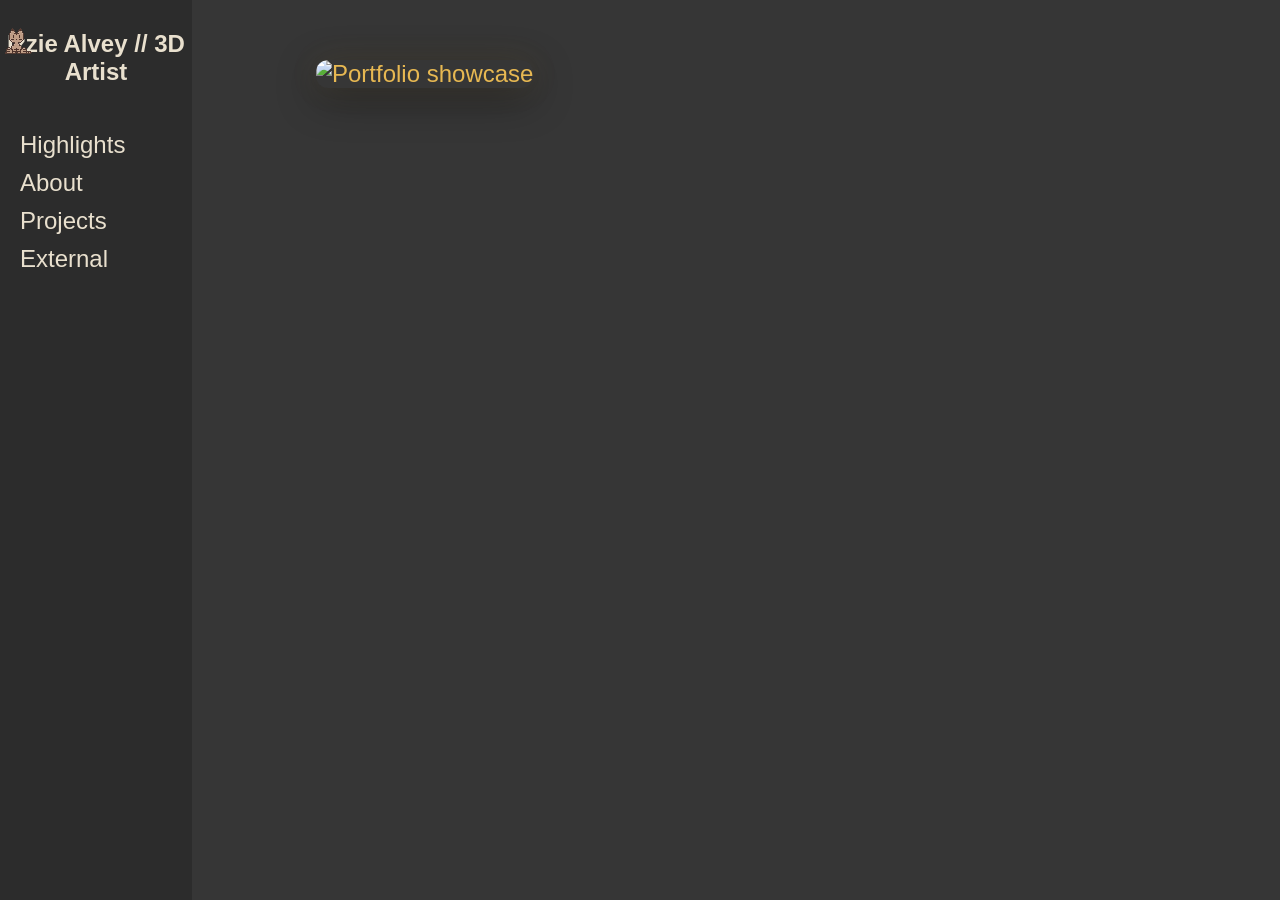
==== index.html @ 44217af9 "first commit" ====
<!DOCTYPE html>
<html lang="en">
<head>
    <meta charset="UTF-8">
    <meta name="viewport" content="width=device-width, initial-scale=1.0">
    <link rel="stylesheet" href="styles.css">
    <title>Izzie Alvey - 3D Artist Portfolio</title>
</head>
<body>
    
    <!-- SIDEBAR NAVIGATION -->
    <nav class="sidebar">
        <div class="logo">
            <h4>Izzie Alvey // 3D Artist</h4>
        </div>
        <ul class="nav-links">
            <li><a href="#home">Highlights</a></li>
            <li><a href="about.html">About</a></li>
            <!-- Dropdown Menu -->
            <li class="dropdown">
                <a href="#" id="projects-btn">Projects</a>
                <ul class="submenu" id="projects-submenu">
                    <li><a href="project1.html">2026 // The Dog Show</a></li>
                    <li><a href="project2.html">2026 // Fleischpyramide</a></li>
                    <li><a href="project3.html">2026 // Almost touching</a></li>
                    <li><a href="project4.html">Pre 2026 // Cinners</a></li>
                </ul>
            </li>
            <li class="dropdown contact-dropdown">
                <a href="#" id="contact-btn">External</a>
                <ul class="submenu contact-submenu" id="contact-submenu">
                    <li><a href="mailto:example@email.com"><img src="Images/sketchfab112c.png" alt="Sketchfab"></a></li>
                    <li><a href="#"><img src="Images/discord112a.png" alt="Discord"></a></li>
                    <li><a href="#"><img src="Images/artstation112b.png" alt="ArtStation"></a></li>
                    <li><a href="#"><img src="Images/bluesky112c.png" alt="Bluesky"></a></li>
                </ul>
            </li>
        </ul>
    </nav>

    <!-- MAIN CONTENT -->
    <main class="content">
        <!-- section 1 // hero -->
        <section id="home" class="hero">
            
            <img src="Images/dedrat.gif" alt="Portfolio showcase">
        </section>

        <script src="Images/oneko.js" data-cat="Images/oneko.gif" data-after=".sidebar .logo"></script>

    </main>

    <!-- Submenu Toggle Script -->
    <script>
        const projectsBtn = document.getElementById('projects-btn');
        const projectsSubmenu = document.getElementById('projects-submenu');
        const contactBtn = document.getElementById('contact-btn');
        const contactSubmenu = document.getElementById('contact-submenu');

        // Restore saved dropdown states on page load
        function restoreDropdownStates() {
            if (projectsSubmenu && localStorage.getItem('projectsOpen') === 'true') {
                projectsSubmenu.classList.add('no-transition', 'open');
                setTimeout(() => projectsSubmenu.classList.remove('no-transition'), 0);
            }
            if (contactSubmenu && localStorage.getItem('contactOpen') === 'true') {
                contactSubmenu.classList.add('no-transition', 'open');
                setTimeout(() => contactSubmenu.classList.remove('no-transition'), 0);
            }
        }

        // Save and toggle dropdown states
        if (projectsBtn && projectsSubmenu) {
            projectsBtn.addEventListener('click', function(e) {
                e.preventDefault();
                projectsSubmenu.classList.toggle('open');
                localStorage.setItem('projectsOpen', projectsSubmenu.classList.contains('open'));
            });
        }

        if (contactBtn && contactSubmenu) {
            contactBtn.addEventListener('click', function(e) {
                e.preventDefault();
                contactSubmenu.classList.toggle('open');
                localStorage.setItem('contactOpen', contactSubmenu.classList.contains('open'));
            });
        }

        // Restore states when page loads
        restoreDropdownStates();
    </script>
</body>
</html>
---- styles.css ----
:root {
    --text-color: #e7b852;
    --background-color: #363636;
    --accent-color: #555555;
    --link-color: #e9e0ce;
}
* { 
    margin: 0;
    padding: 0;
    box-sizing: border-box;
}

html {
    scroll-behavior: smooth;
}

body {
    font-family: 'Sins 7', sans-serif;
    color: var(--text-color);
    background-color: var(--background-color);
    display: flex;
    font-size: 24px;
}

a {
    color: var(--link-color);
    text-decoration: none;
}

/* --- Sidebar Styling --- */
.sidebar {
    position: fixed; /* Locks the sidebar to the left */
    top: 0;
    left: 0;
    width: 15vw; /* Sidebar takes up 20% of the viewport width */
    height: 100vh; /* Full height of the viewport */
    background-color: #2c2c2c;
    color: var(--link-color);
    padding-top: 30px;
}

.sidebar .logo {
    text-align: center;
    margin-bottom: 40px;
}

.sidebar .nav-links {
    list-style: none;
    padding: 0;
}

.sidebar .nav-links a {
    display: block;
    padding: 5px 20px;
    color: var(--link-color);
    text-decoration: none;
    transition: background 0.3s; /* Smooth hover effect */
}

.sidebar .nav-links a:hover {
    background-color: var(--accent-color);
}

/* --- Smooth Submenu Styling --- */
.submenu {
    list-style: none;
    background-color: var(--background-color);
    max-height: 0; /* Keeps menu closed initially */
    overflow: hidden; /* Prevents text from bleeding out while closed */
    opacity: 0;
    pointer-events: none;
    transition: max-height 0.3s ease-out; /* Smooth transition for opening/closing */
}

.submenu.no-transition {
    transition: none !important;
}

.submenu.open {
    max-height: 250px; /* Expands menu on click (must be taller than the content) */
    opacity: 1;
    pointer-events: auto;
}

.submenu a {
    display: block;
    padding: 10px 20px;
    font-size: 1em;
    /* color: ; */
    text-decoration: none;
}

.submenu a:hover {
    background-color: var(--accent-color);
}

.contact-dropdown {
    position: relative;
}

.contact-submenu {
    position: absolute;
    left: 0;
    top: 100%;
    display: flex;
    flex-direction: row;
    align-items: flex-start;
    gap: 5px;
    padding: 10px 14px;
    width: 100%;
    min-width: 200px;
    background-color: var(--background-color);
}

.contact-submenu li {
    margin: 0;
    width: 100%;
}

.contact-submenu a {
    display: inline-flex;
    align-items: center;
    justify-content: center;
    background-color: transparent;
    border: none;
    padding: 0;
}

.contact-submenu a:hover {
    background-color: var(--accent-color);
}

.contact-submenu img {
    width: 20px;
    height: 20px;
    display: block;
    object-fit: contain;
}

/* --- Main Content Area --- */
.content {
    margin-left: 20vw; /* Pushes content right to make room for sidebar */
    width: calc(100% - 20vw);
    padding: 60px;
}

section {
    margin-bottom: 40px;
    min-height: auto; /* Less forced spacing between sections */
}

.sketchfab-embed-wrapper {
    width: 100%;
    display: block;
}

.sketchfab-embed-wrapper iframe {
    width: 100%;
    height: 600px;
    border-radius: 8px;
}

/* --- Hero Section --- */
.hero {
    display: block;
    width: 100%;
}

.hero img {
    max-width: 300px;
    width: 100%;
    height: auto;
    border-radius: 12px;
    box-shadow: 0 10px 40px rgba(0, 0, 0, 0.4), 0 0 30px rgba(231, 184, 82, 0.1);
    transition: transform 0.3s ease, box-shadow 0.3s ease;
    object-fit: cover;
}

.hero img:hover {
    transform: scale(1.03);
    box-shadow: 0 15px 50px rgba(0, 0, 0, 0.5), 0 0 40px rgba(231, 184, 82, 0.2);
}
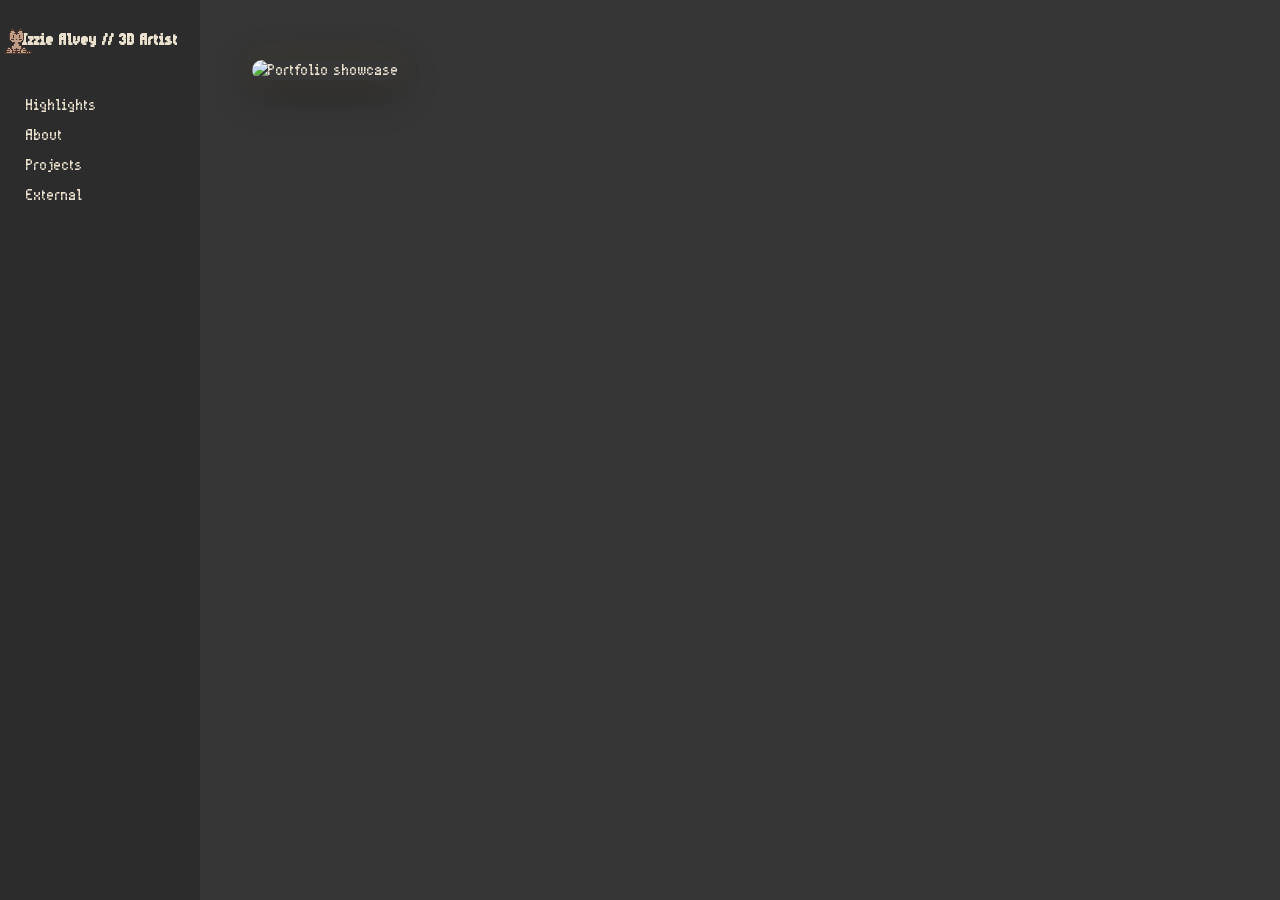
==== commit 92ccb89a: "big update Co-authored-by: Copilot <copilot@github.com>" ====
--- a/index.html
+++ b/index.html
@@ -41,10 +41,11 @@
     <!-- MAIN CONTENT -->
     <main class="content">
         <!-- section 1 // hero -->
-        <section id="home" class="hero">
-            
-            <img src="Images/dedrat.gif" alt="Portfolio showcase">
-        </section>
+       <section id="home" class="hero">
+    <a href="https://skfb.ly/pIVsu" target="_blank" rel="noopener noreferrer">
+        <img src="Images/dedrat.gif" alt="Portfolio showcase">
+    </a>
+</section>
 
         <script src="Images/oneko.js" data-cat="Images/oneko.gif" data-after=".sidebar .logo"></script>
 
--- a/styles.css
+++ b/styles.css
@@ -4,10 +4,20 @@
     --accent-color: #555555;
     --link-color: #e9e0ce;
 }
+
+@font-face {
+    font-family: 'Sins 7';
+    src: url('Images/Sins 7.ttf') format('truetype');
+}
+
 * { 
     margin: 0;
     padding: 0;
     box-sizing: border-box;
+    p {
+    margin-bottom: 1em;
+    line-height: 1.6;
+}
 }
 
 html {
@@ -33,6 +43,7 @@
     top: 0;
     left: 0;
     width: 15vw; /* Sidebar takes up 20% of the viewport width */
+    min-width: 200px;
     height: 100vh; /* Full height of the viewport */
     background-color: #2c2c2c;
     color: var(--link-color);
@@ -51,10 +62,15 @@
 
 .sidebar .nav-links a {
     display: block;
-    padding: 5px 20px;
     color: var(--link-color);
     text-decoration: none;
     transition: background 0.3s; /* Smooth hover effect */
+    padding: 5px clamp(20px, 2vw, 30px); /* Responsive padding */
+    font size: 5px clamp (6px, 1vw, 20px); /* Responsive font size */
+    white-space: nowrap; /* Prevents text from wrapping */
+    overflow: hidden; /* Hides any overflow text */
+    text-overflow: ellipsis; /* Adds "..." for overflow text */
+
 }
 
 .sidebar .nav-links a:hover {
@@ -105,42 +121,45 @@
     display: flex;
     flex-direction: row;
     align-items: flex-start;
-    gap: 5px;
-    padding: 10px 14px;
-    width: 100%;
-    min-width: 200px;
-    background-color: var(--background-color);
+    gap: 1px;
+    padding: 10px 15px;
+    width: 100%;   /* ← shrinks to its content instead of stretching */
 }
 
 .contact-submenu li {
     margin: 0;
-    width: 100%;
-}
-
-.contact-submenu a {
-    display: inline-flex;
-    align-items: center;
-    justify-content: center;
+    width: fit-content;          /* ← remove width: 100%, let items size naturally */
+}
+
+.contact-dropdown .contact-submenu a {
+    display: flex;           /* ← flex instead of inline-flex, more reliable here */
+    align-items: center;
+    justify-content: center;
+    width: 27px;
+    height: 27px;
+    padding: 15px 18px;
+    border-radius: 20px;
     background-color: transparent;
     border: none;
-    padding: 0;
-}
-
-.contact-submenu a:hover {
-    background-color: var(--accent-color);
-}
-
-.contact-submenu img {
-    width: 20px;
-    height: 20px;
+    flex-shrink: 0;
+}
+
+.contact-dropdown .contact-submenu a:hover {
+    background-color: var(--accent-color);
+}
+
+.contact-dropdown .contact-submenu img {
+    width: 25px;
+    height: 25px;
     display: block;
     object-fit: contain;
+    flex-shrink: 0;
 }
 
 /* --- Main Content Area --- */
 .content {
-    margin-left: 20vw; /* Pushes content right to make room for sidebar */
-    width: calc(100% - 20vw);
+    margin-left: 15vw; /* Pushes content right to make room for sidebar */
+    width: calc(100% - 15vw);
     padding: 60px;
 }
 
@@ -162,7 +181,10 @@
 
 /* --- Hero Section --- */
 .hero {
-    display: block;
+    display: flex;
+    flex-wrap: wrap;
+    gap: 1.5rem;
+    justify-content: left; 
     width: 100%;
 }
 
@@ -177,6 +199,101 @@
 }
 
 .hero img:hover {
-    transform: scale(1.03);
+    transform: scale(1.13);
     box-shadow: 0 15px 50px rgba(0, 0, 0, 0.5), 0 0 40px rgba(231, 184, 82, 0.2);
+}
+
+.video-background {
+    position: relative;
+    width: 100%;           /* ← fits the content column, not the whole viewport */
+    aspect-ratio: 16 / 9;  /* ← maintains correct proportions automatically */
+    overflow: hidden;
+    border-radius: 8px;    /* ← optional, matches your iframe style elsewhere */
+}
+
+.video-background iframe {
+    position: absolute;
+    top: 0;
+    left: 0;
+    width: 100%;
+    height: 100%;
+    border: none;
+}
+
+/* --- Gallery thumbnail cursor --- */
+.gallery .gallery-img {
+    cursor: pointer;
+}
+
+/* --- Lightbox Overlay --- */
+.lightbox {
+    display: none;
+    position: fixed;
+    inset: 0;
+    z-index: 9999;
+    background-color: rgba(0, 0, 0, 0.92);
+    align-items: center;
+    justify-content: center;
+    gap: 20px;
+}
+
+.lightbox.open {
+    display: flex;
+}
+
+.lightbox-img {
+    max-width: 85vw;
+    max-height: 90vh;
+    width: auto;
+    height: auto;
+    border-radius: 8px;
+    object-fit: contain;
+    box-shadow: 0 20px 60px rgba(0, 0, 0, 0.6), 0 0 40px rgba(231, 184, 82, 0.15);
+    user-select: none;
+}
+
+.lightbox-arrow {
+    background: transparent;
+    border: 2px solid var(--text-color);
+    color: var(--text-color);
+    font-size: 1.5rem;
+    width: 52px;
+    height: 52px;
+    border-radius: 50%;
+    cursor: pointer;
+    display: flex;
+    align-items: center;
+    justify-content: center;
+    flex-shrink: 0;
+    transition: background 0.2s, transform 0.2s;
+    font-family: sans-serif; /* arrows render better without pixel font */
+}
+
+.lightbox-arrow:hover {
+    background-color: var(--accent-color);
+    transform: scale(1.1);
+}
+
+.lightbox-close {
+    position: absolute;
+    top: 20px;
+    right: 28px;
+    background: transparent;
+    border: 2px solid var(--text-color);
+    color: var(--text-color);
+    font-size: 1.2rem;
+    width: 42px;
+    height: 42px;
+    border-radius: 50%;
+    cursor: pointer;
+    display: flex;
+    align-items: center;
+    justify-content: center;
+    transition: background 0.2s, transform 0.2s;
+    font-family: sans-serif;
+}
+
+.lightbox-close:hover {
+    background-color: var(--accent-color);
+    transform: scale(1.1);
 }
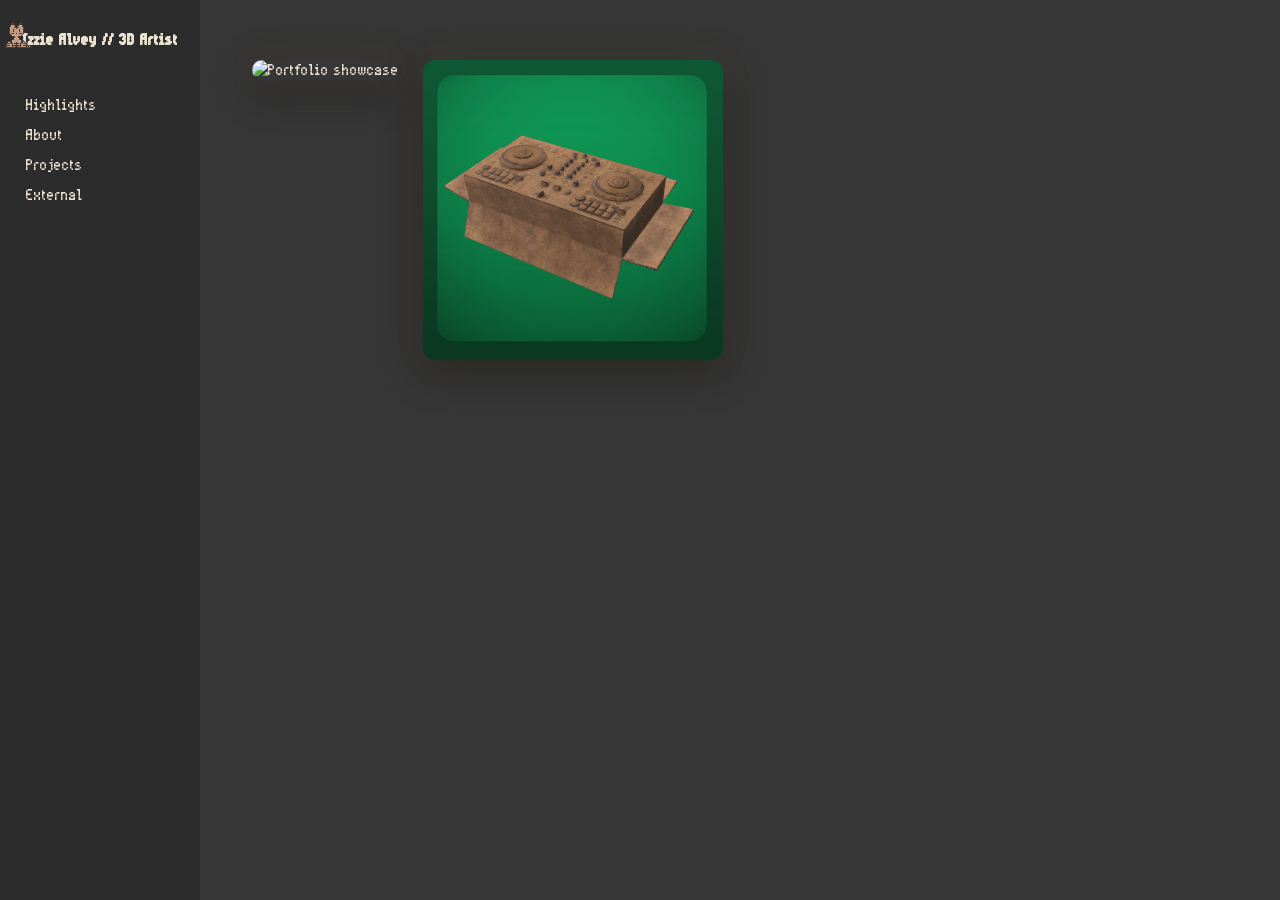
==== commit 626bbcd9: "Update 280526" ====
--- a/index.html
+++ b/index.html
@@ -20,7 +20,7 @@
             <li class="dropdown">
                 <a href="#" id="projects-btn">Projects</a>
                 <ul class="submenu" id="projects-submenu">
-                    <li><a href="project1.html">2026 // The Dog Show</a></li>
+                    <li><a href="project1.html">2026 // The Dog House</a></li>
                     <li><a href="project2.html">2026 // Fleischpyramide</a></li>
                     <li><a href="project3.html">2026 // Almost touching</a></li>
                     <li><a href="project4.html">Pre 2026 // Cinners</a></li>
@@ -29,7 +29,7 @@
             <li class="dropdown contact-dropdown">
                 <a href="#" id="contact-btn">External</a>
                 <ul class="submenu contact-submenu" id="contact-submenu">
-                    <li><a href="mailto:example@email.com"><img src="Images/sketchfab112c.png" alt="Sketchfab"></a></li>
+                    <li><a href="https://sketchfab.com/izziealvey"><img src="Images/sketchfab112c.png" alt="Sketchfab"></a></li>
                     <li><a href="#"><img src="Images/discord112a.png" alt="Discord"></a></li>
                     <li><a href="#"><img src="Images/artstation112b.png" alt="ArtStation"></a></li>
                     <li><a href="#"><img src="Images/bluesky112c.png" alt="Bluesky"></a></li>
@@ -44,6 +44,8 @@
        <section id="home" class="hero">
     <a href="https://skfb.ly/pIVsu" target="_blank" rel="noopener noreferrer">
         <img src="Images/dedrat.gif" alt="Portfolio showcase">
+    </a> <a href="https://skfb.ly/pIVsu" target="_blank" rel="noopener noreferrer">
+        <img src="Images/dj deck thumbnail.png" alt="Portfolio showcase">
     </a>
 </section>
 
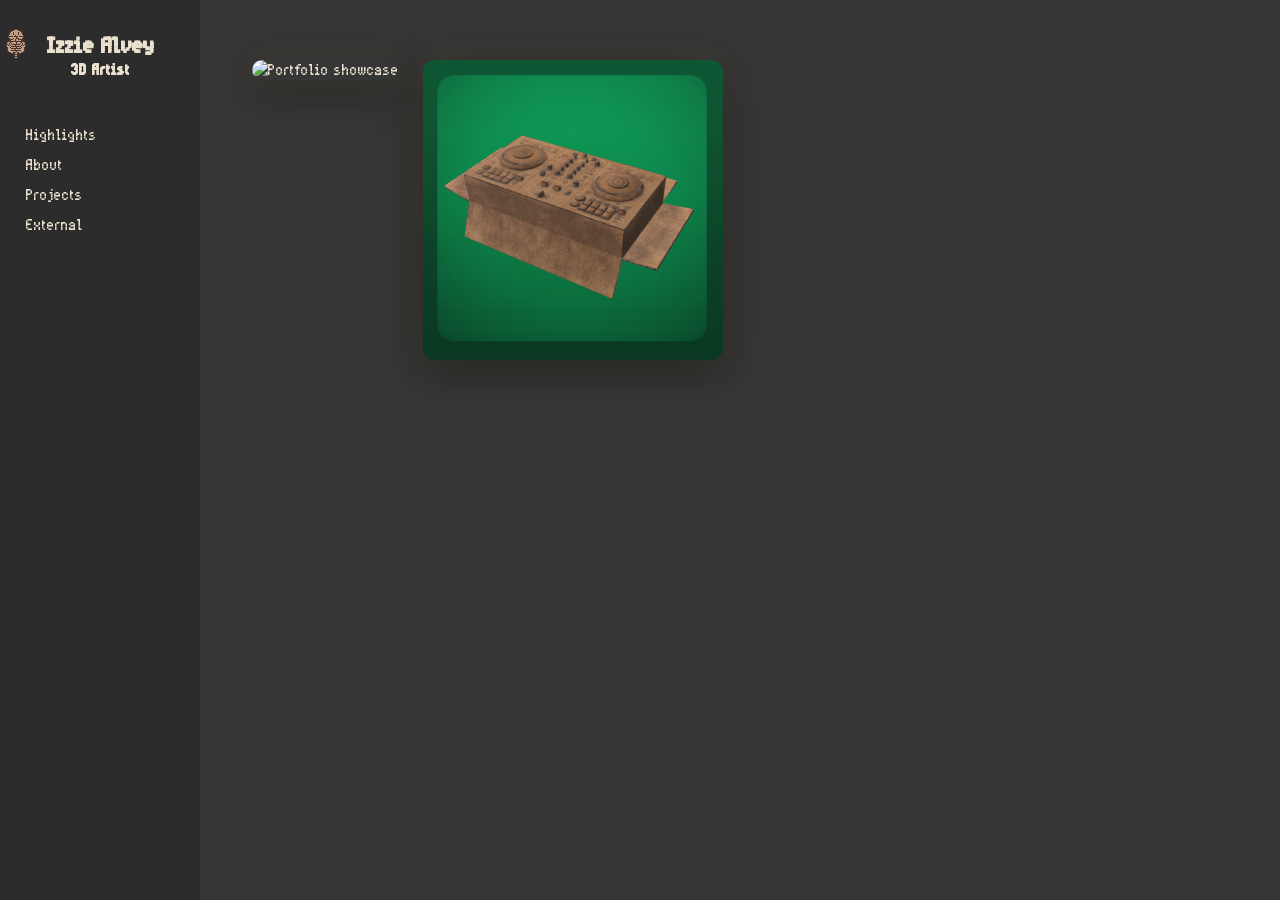
==== commit 9cddc421: "Genera updates Co-authored-by: Copilot <copilot@github.com>" ====
--- a/index.html
+++ b/index.html
@@ -11,7 +11,8 @@
     <!-- SIDEBAR NAVIGATION -->
     <nav class="sidebar">
         <div class="logo">
-            <h4>Izzie Alvey // 3D Artist</h4>
+            <h1><strong>Izzie Alvey</strong></h1>
+            <h4>3D Artist</h4>
         </div>
         <ul class="nav-links">
             <li><a href="#home">Highlights</a></li>
--- a/styles.css
+++ b/styles.css
@@ -30,6 +30,7 @@
     background-color: var(--background-color);
     display: flex;
     font-size: 24px;
+    /* padding-right: 10%; */
 }
 
 a {
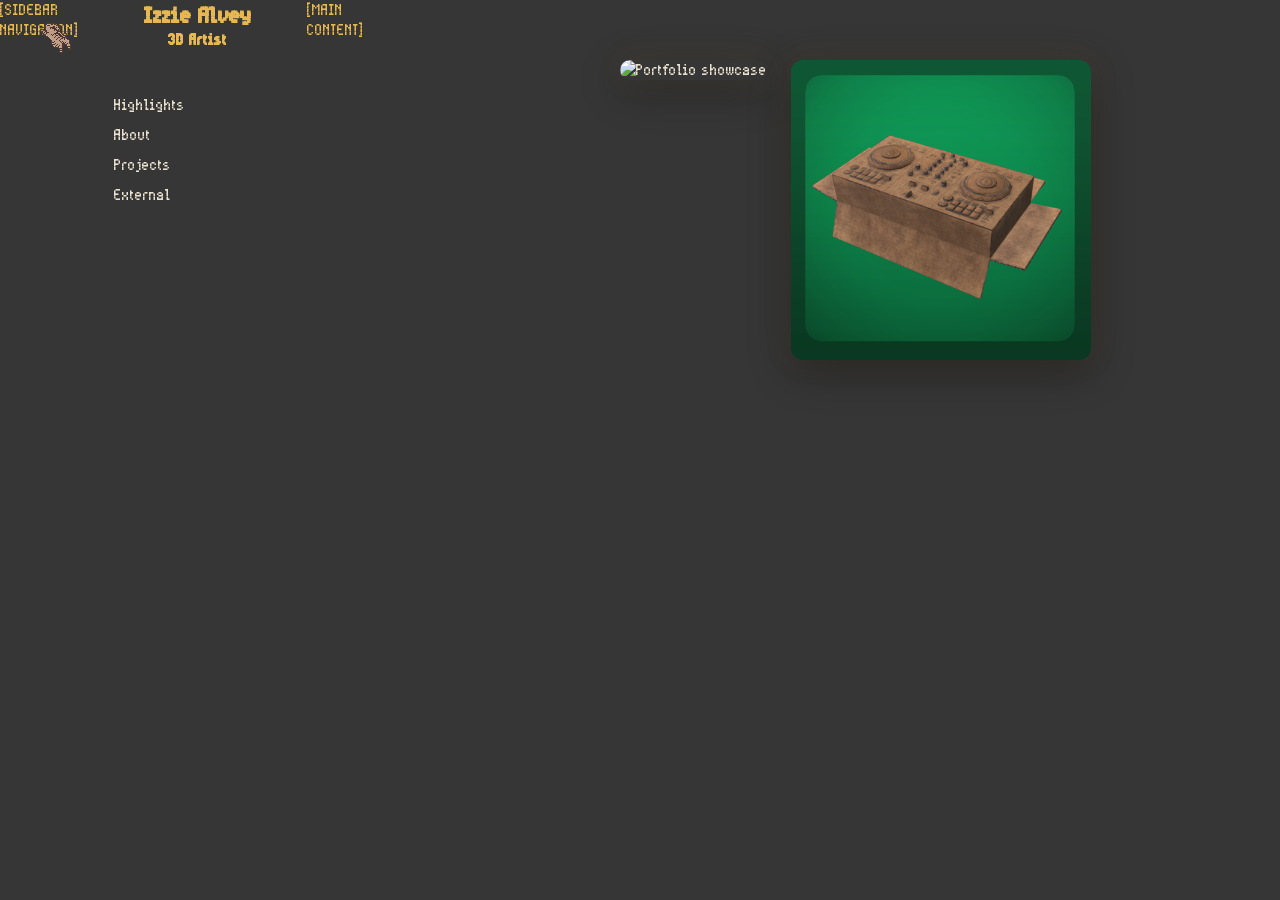
==== commit eadcc5a7: "Clean ups" ====
--- a/index.html
+++ b/index.html
@@ -8,7 +8,7 @@
 </head>
 <body>
     
-    <!-- SIDEBAR NAVIGATION -->
+    [SIDEBAR NAVIGATION]
     <nav class="sidebar">
         <div class="logo">
             <h1><strong>Izzie Alvey</strong></h1>
@@ -39,7 +39,7 @@
         </ul>
     </nav>
 
-    <!-- MAIN CONTENT -->
+[MAIN CONTENT]
     <main class="content">
         <!-- section 1 // hero -->
        <section id="home" class="hero">
--- a/styles.css
+++ b/styles.css
@@ -14,9 +14,16 @@
     margin: 0;
     padding: 0;
     box-sizing: border-box;
-    p {
+}
+p {
     margin-bottom: 1em;
-    line-height: 1.6;
+    line-height: 1;
+}
+h1 {
+    color: var(--text-color);
+}
+h2 {
+    color: var(--link-color);
 }
 }
 
@@ -30,7 +37,7 @@
     background-color: var(--background-color);
     display: flex;
     font-size: 24px;
-    /* padding-right: 10%; */
+  
 }
 
 a {
@@ -38,14 +45,14 @@
     text-decoration: none;
 }
 
-/* --- Sidebar Styling --- */
+[SIDEBAR]
 .sidebar {
-    position: fixed; /* Locks the sidebar to the left */
+    position: fixed; 
     top: 0;
     left: 0;
-    width: 15vw; /* Sidebar takes up 20% of the viewport width */
+    width: 15vw; 
     min-width: 200px;
-    height: 100vh; /* Full height of the viewport */
+    height: 100vh; 
     background-color: #2c2c2c;
     color: var(--link-color);
     padding-top: 30px;
@@ -65,12 +72,12 @@
     display: block;
     color: var(--link-color);
     text-decoration: none;
-    transition: background 0.3s; /* Smooth hover effect */
-    padding: 5px clamp(20px, 2vw, 30px); /* Responsive padding */
-    font size: 5px clamp (6px, 1vw, 20px); /* Responsive font size */
-    white-space: nowrap; /* Prevents text from wrapping */
-    overflow: hidden; /* Hides any overflow text */
-    text-overflow: ellipsis; /* Adds "..." for overflow text */
+    transition: background 0.3s;
+    padding: 5px clamp(20px, 2vw, 30px);
+    font size: 5px clamp (6px, 1vw, 20px); 
+    white-space: nowrap; 
+    overflow: hidden;
+    text-overflow: ellipsis;
 
 }
 
@@ -78,15 +85,15 @@
     background-color: var(--accent-color);
 }
 
-/* --- Smooth Submenu Styling --- */
+
 .submenu {
     list-style: none;
     background-color: var(--background-color);
-    max-height: 0; /* Keeps menu closed initially */
-    overflow: hidden; /* Prevents text from bleeding out while closed */
+    max-height: 0; 
+    overflow: hidden; 
     opacity: 0;
     pointer-events: none;
-    transition: max-height 0.3s ease-out; /* Smooth transition for opening/closing */
+    transition: max-height 0.3s ease-out; 
 }
 
 .submenu.no-transition {
@@ -94,7 +101,7 @@
 }
 
 .submenu.open {
-    max-height: 250px; /* Expands menu on click (must be taller than the content) */
+    max-height: 250px; 
     opacity: 1;
     pointer-events: auto;
 }
@@ -124,16 +131,16 @@
     align-items: flex-start;
     gap: 1px;
     padding: 10px 15px;
-    width: 100%;   /* ← shrinks to its content instead of stretching */
+    width: 100%;   
 }
 
 .contact-submenu li {
     margin: 0;
-    width: fit-content;          /* ← remove width: 100%, let items size naturally */
+    width: fit-content;          
 }
 
 .contact-dropdown .contact-submenu a {
-    display: flex;           /* ← flex instead of inline-flex, more reliable here */
+    display: flex;          
     align-items: center;
     justify-content: center;
     width: 27px;
@@ -157,16 +164,16 @@
     flex-shrink: 0;
 }
 
-/* --- Main Content Area --- */
+
 .content {
-    margin-left: 15vw; /* Pushes content right to make room for sidebar */
+    margin-left: 15vw; 
     width: calc(100% - 15vw);
     padding: 60px;
 }
 
 section {
     margin-bottom: 40px;
-    min-height: auto; /* Less forced spacing between sections */
+    min-height: auto;
 }
 
 .sketchfab-embed-wrapper {
@@ -180,7 +187,7 @@
     border-radius: 8px;
 }
 
-/* --- Hero Section --- */
+
 .hero {
     display: flex;
     flex-wrap: wrap;
@@ -206,10 +213,10 @@
 
 .video-background {
     position: relative;
-    width: 100%;           /* ← fits the content column, not the whole viewport */
-    aspect-ratio: 16 / 9;  /* ← maintains correct proportions automatically */
+    width: 100%;         
+    aspect-ratio: 16 / 9;  
     overflow: hidden;
-    border-radius: 8px;    /* ← optional, matches your iframe style elsewhere */
+    border-radius: 8px;   
 }
 
 .video-background iframe {
@@ -221,12 +228,12 @@
     border: none;
 }
 
-/* --- Gallery thumbnail cursor --- */
+
 .gallery .gallery-img {
     cursor: pointer;
 }
 
-/* --- Lightbox Overlay --- */
+
 .lightbox {
     display: none;
     position: fixed;
@@ -267,7 +274,7 @@
     justify-content: center;
     flex-shrink: 0;
     transition: background 0.2s, transform 0.2s;
-    font-family: sans-serif; /* arrows render better without pixel font */
+    font-family: sans-serif; 
 }
 
 .lightbox-arrow:hover {
@@ -297,4 +304,172 @@
 .lightbox-close:hover {
     background-color: var(--accent-color);
     transform: scale(1.1);
+}
+
+
+
+.about-page {
+    min-height: 100vh;
+    padding: 2.5rem 2rem 4rem;
+}
+
+.as-header {
+    display: flex;
+    align-items: flex-start;
+    gap: 1.5rem;
+    margin-bottom: 2rem;
+    padding-bottom: 2rem;
+    border-bottom: 1px solid var(--as-border);
+}
+
+.as-avatar-wrap img {
+    width: 100%;
+    height: 100%;
+    object-fit: cover;
+}
+
+.as-avatar-placeholder {
+    width: 84px;
+    height: 84px;
+    border-radius: 50%;
+    display: flex;
+    align-items: center;
+    justify-content: center;
+    border: 2px solid var(--as-border);
+    flex-shrink: 0;
+}
+
+.as-header-info {
+    flex: 1;
+}
+
+.as-location {
+    display: flex;
+    align-items: center;
+    gap: 0.3rem;
+}
+
+.as-location svg {
+    opacity: 0.6;
+}
+
+.as-bio {
+    margin-bottom: 2rem;
+    max-width: 72ch;
+}
+
+.as-bio p {
+    margin: 0 0 0.85rem;
+}
+
+.as-bio p:last-child {
+    margin: 0;
+}
+
+.as-section {
+    margin-bottom: 2rem;
+}
+
+.as-tags {
+    display: flex;
+    flex-wrap: wrap;
+    gap: 0.45rem;
+}
+
+.as-tag {
+    background: var(--as-tag-bg);
+    border: 1px solid var(--as-border);
+    border-radius: 3px;
+    padding: 0.3rem 0.7rem;
+    cursor: default;
+    transition: background 150ms ease, border-color 150ms ease, color 150ms ease;
+}
+
+.as-tag:hover {
+    background: var(--as-tag-hover);
+    border-color: rgba(19,175,240,0.3);
+    color: var(--as-accent);
+}
+
+.as-tag.primary {
+    color: var(--as-accent);
+    border-color: var(--background-color);
+    background: var(--background-color);
+}
+
+
+.as-card {
+    background: var(--accent-color);
+    border: 1px solid var(--as-border);
+    border-radius: 6px;
+    padding: 1.2rem 1.4rem;
+}
+
+
+.as-card .as-label {
+    margin-bottom: 0.75rem;
+}
+
+.as-card--full {
+    grid-column: 1 / -1;
+}
+
+.as-cols {
+    display: grid;
+    grid-template-columns: 1fr 1fr;
+    gap: 1rem;
+    margin-bottom: 2rem;
+}
+
+@media (max-width: 600px) {
+    .as-cols { grid-template-columns: 1fr; }
+}
+
+
+.as-divider {
+    border: none;
+    border-top: 1px solid var(--as-border);
+    margin: 2rem 0;
+}
+
+
+.as-casual-grid {
+    display: grid;
+    grid-template-columns: 1fr 1fr;
+    gap: 1rem;
+}
+
+@media (max-width: 600px) {
+    .as-casual-grid { grid-template-columns: 1fr; }
+}
+
+
+.as-photos {
+    display: grid;
+    grid-template-columns: repeat(3, 1fr);
+    gap: 0.5rem;
+    margin-top: 2rem;
+}
+
+.as-photos img {
+    width: 100%;
+    aspect-ratio: 1 / 1;
+    object-fit: cover;
+    border-radius: 3px;
+    border: 1px solid var(--as-border);
+    display: block;
+}
+
+@media (max-width: 500px) {
+    .as-photos { grid-template-columns: 1fr 1fr; }
+    .as-photos img:last-child { display: none; }
+}
+
+.project-body {
+    max-width: 72ch;
+    margin-bottom: 2rem;
+}
+
+.project-link {
+    margin-top: 1.5rem;
 }
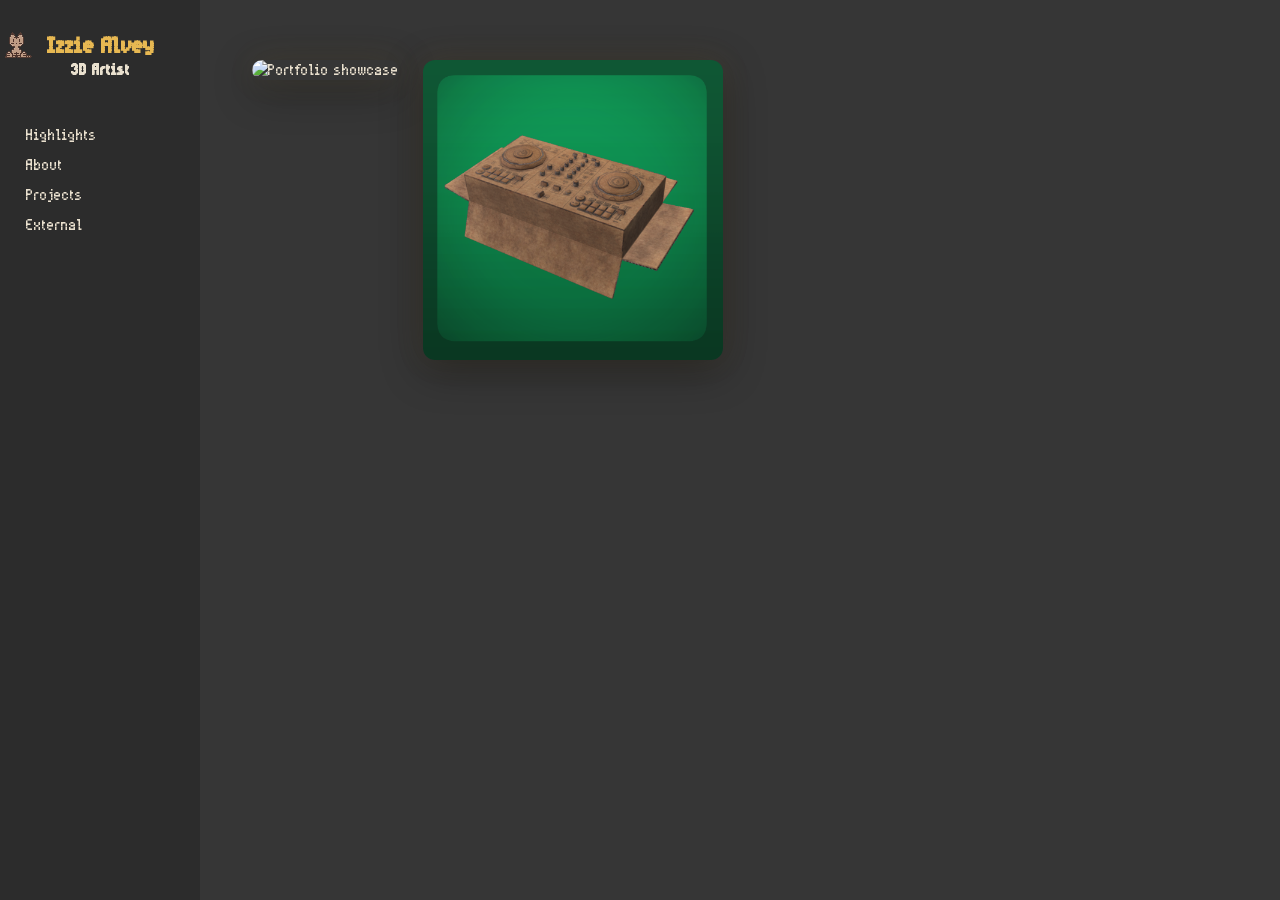
==== commit 8371cb2c: "oh no" ====
--- a/index.html
+++ b/index.html
@@ -8,7 +8,7 @@
 </head>
 <body>
     
-    [SIDEBAR NAVIGATION]
+
     <nav class="sidebar">
         <div class="logo">
             <h1><strong>Izzie Alvey</strong></h1>
@@ -39,7 +39,7 @@
         </ul>
     </nav>
 
-[MAIN CONTENT]
+
     <main class="content">
         <!-- section 1 // hero -->
        <section id="home" class="hero">
--- a/styles.css
+++ b/styles.css
@@ -45,7 +45,7 @@
     text-decoration: none;
 }
 
-[SIDEBAR]
+
 .sidebar {
     position: fixed; 
     top: 0;
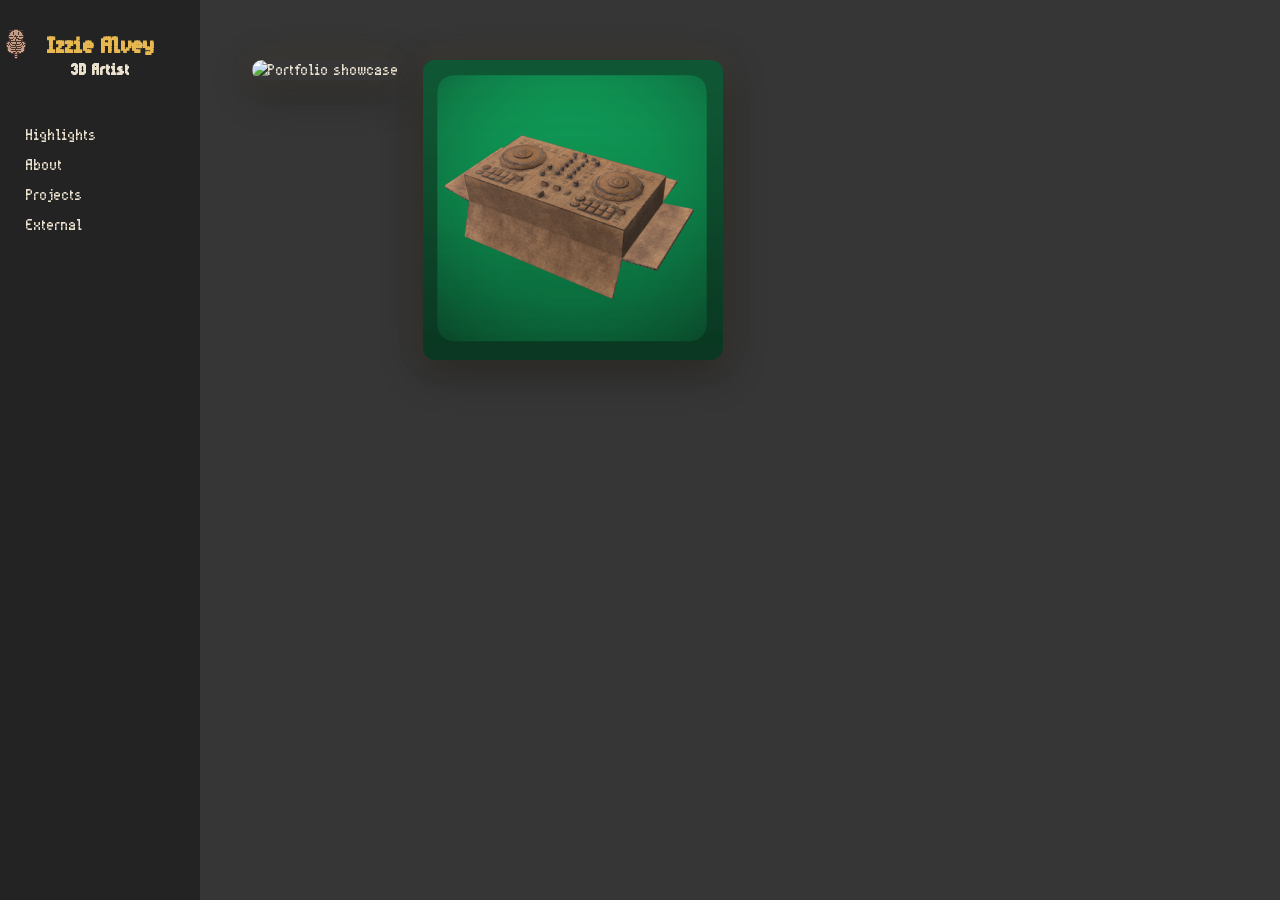
==== commit 40c9bfc6: "fixed sidebar" ====
--- a/index.html
+++ b/index.html
@@ -8,7 +8,7 @@
 </head>
 <body>
     
-
+    <!-- SIDEBAR NAVIGATION -->
     <nav class="sidebar">
         <div class="logo">
             <h1><strong>Izzie Alvey</strong></h1>
@@ -39,7 +39,7 @@
         </ul>
     </nav>
 
-
+    <!-- MAIN CONTENT -->
     <main class="content">
         <!-- section 1 // hero -->
        <section id="home" class="hero">
--- a/styles.css
+++ b/styles.css
@@ -24,7 +24,6 @@
 }
 h2 {
     color: var(--link-color);
-}
 }
 
 html {
@@ -53,7 +52,7 @@
     width: 15vw; 
     min-width: 200px;
     height: 100vh; 
-    background-color: #2c2c2c;
+    background-color: #232323; /* or var(--accent-color) for #555555 */
     color: var(--link-color);
     padding-top: 30px;
 }
